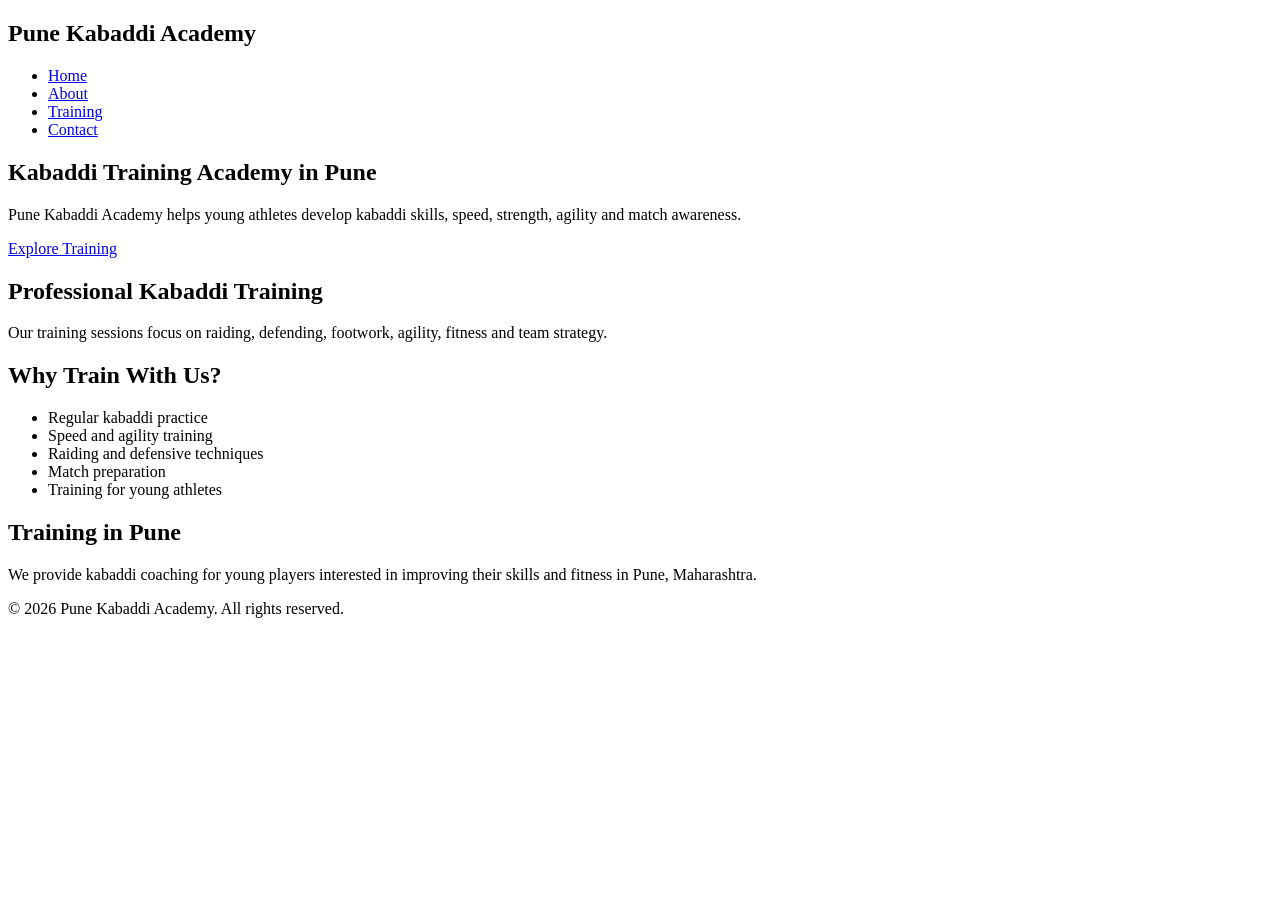
==== index.html @ 51afd089 "Create index.html for Pune Kabaddi Academy website This HTML file contains the structure and content" ====
<!DOCTYPE html>
<html lang="en">
<head>
    <meta charset="UTF-8">

    <meta name="viewport" content="width=device-width, initial-scale=1.0">

    <title>Pune Kabaddi Academy | Training & Coaching</title>

    <meta name="description" content="Pune Kabaddi Academy provides kabaddi training and coaching for young players in Pune, Maharashtra.">

    <link rel="stylesheet" href="style.css">
</head>

<body>

    <header>
        <nav>
            <h2>Pune Kabaddi Academy</h2>

            <ul>
                <li><a href="index.html">Home</a></li>
                <li><a href="about.html">About</a></li>
                <li><a href="training.html">Training</a></li>
                <li><a href="contact.html">Contact</a></li>
            </ul>
        </nav>
    </header>

    <main>

        <section>
            <h1>Kabaddi Training Academy in Pune</h1>

            <p>
                Pune Kabaddi Academy helps young athletes develop
                kabaddi skills, speed, strength, agility and match awareness.
            </p>

            <a href="training.html">Explore Training</a>
        </section>

        <section>
            <h2>Professional Kabaddi Training</h2>

            <p>
                Our training sessions focus on raiding, defending,
                footwork, agility, fitness and team strategy.
            </p>
        </section>

        <section>
            <h2>Why Train With Us?</h2>

            <ul>
                <li>Regular kabaddi practice</li>
                <li>Speed and agility training</li>
                <li>Raiding and defensive techniques</li>
                <li>Match preparation</li>
                <li>Training for young athletes</li>
            </ul>
        </section>

        <section>
            <h2>Training in Pune</h2>

            <p>
                We provide kabaddi coaching for young players
                interested in improving their skills and fitness
                in Pune, Maharashtra.
            </p>
        </section>

    </main>

    <footer>
        <p>&copy; 2026 Pune Kabaddi Academy. All rights reserved.</p>
    </footer>

</body>
</html>
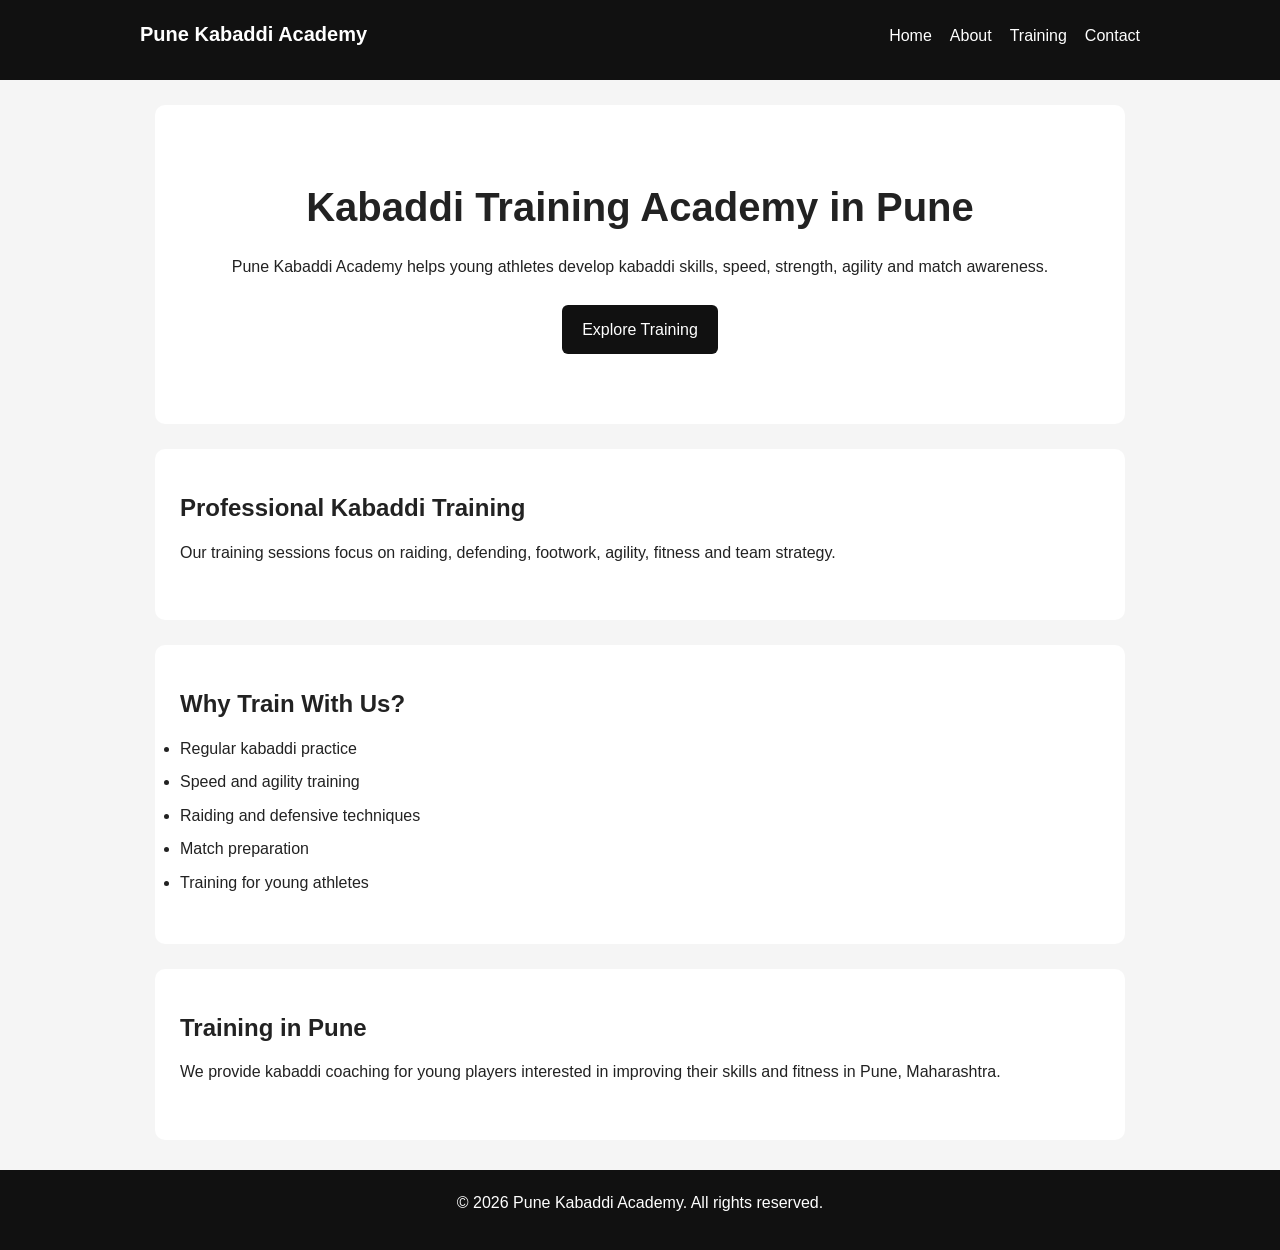
==== commit 404c2144: "Update index.html" ====
--- a/index.html
+++ b/index.html
@@ -5,9 +5,9 @@
 
     <meta name="viewport" content="width=device-width, initial-scale=1.0">
 
-    <title>Pune Kabaddi Academy | Training & Coaching</title>
+    <title>Kabaddi Training Academy in Pune | Pune Kabaddi Academy</title>
 
-    <meta name="description" content="Pune Kabaddi Academy provides kabaddi training and coaching for young players in Pune, Maharashtra.">
+    <meta name="description" content="Pune Kabaddi Academy offers kabaddi training and coaching for young players in Pune, Maharashtra, including raiding, defense, speed, agility and match preparation.">
 
     <link rel="stylesheet" href="style.css">
 </head>
--- a/style.css
+++ b/style.css
@@ -0,0 +1,131 @@
+/* Basic Reset */
+* {
+    margin: 0;
+    padding: 0;
+    box-sizing: border-box;
+}
+
+body {
+    font-family: Arial, sans-serif;
+    line-height: 1.6;
+    color: #222;
+    background: #f5f5f5;
+}
+
+/* Header */
+header {
+    background: #111;
+    color: white;
+    padding: 18px 20px;
+}
+
+nav {
+    max-width: 1000px;
+    margin: auto;
+    display: flex;
+    justify-content: space-between;
+    align-items: center;
+    gap: 20px;
+}
+
+nav h2 {
+    font-size: 20px;
+}
+
+nav ul {
+    list-style: none;
+    display: flex;
+    gap: 18px;
+}
+
+nav a {
+    color: white;
+    text-decoration: none;
+}
+
+nav a:hover {
+    text-decoration: underline;
+}
+
+/* Main Content */
+main {
+    max-width: 1000px;
+    margin: auto;
+}
+
+/* Sections */
+section {
+    background: white;
+    margin: 25px 15px;
+    padding: 40px 25px;
+    border-radius: 10px;
+}
+
+section:first-child {
+    text-align: center;
+    padding: 70px 25px;
+}
+
+h1 {
+    font-size: 40px;
+    margin-bottom: 15px;
+}
+
+h2 {
+    margin-bottom: 12px;
+}
+
+p {
+    margin-bottom: 15px;
+}
+
+/* Button */
+a {
+    color: #0066cc;
+}
+
+section:first-child a {
+    display: inline-block;
+    background: #111;
+    color: white;
+    padding: 12px 20px;
+    border-radius: 6px;
+    text-decoration: none;
+    margin-top: 10px;
+}
+
+/* Lists */
+li {
+    margin-bottom: 8px;
+}
+
+/* Footer */
+footer {
+    text-align: center;
+    background: #111;
+    color: white;
+    padding: 20px;
+    margin-top: 30px;
+}
+
+/* Mobile */
+@media (max-width: 700px) {
+
+    nav {
+        flex-direction: column;
+    }
+
+    nav ul {
+        flex-wrap: wrap;
+        justify-content: center;
+    }
+
+    h1 {
+        font-size: 30px;
+    }
+
+    section {
+        margin: 15px 10px;
+        padding: 30px 20px;
+    }
+}
